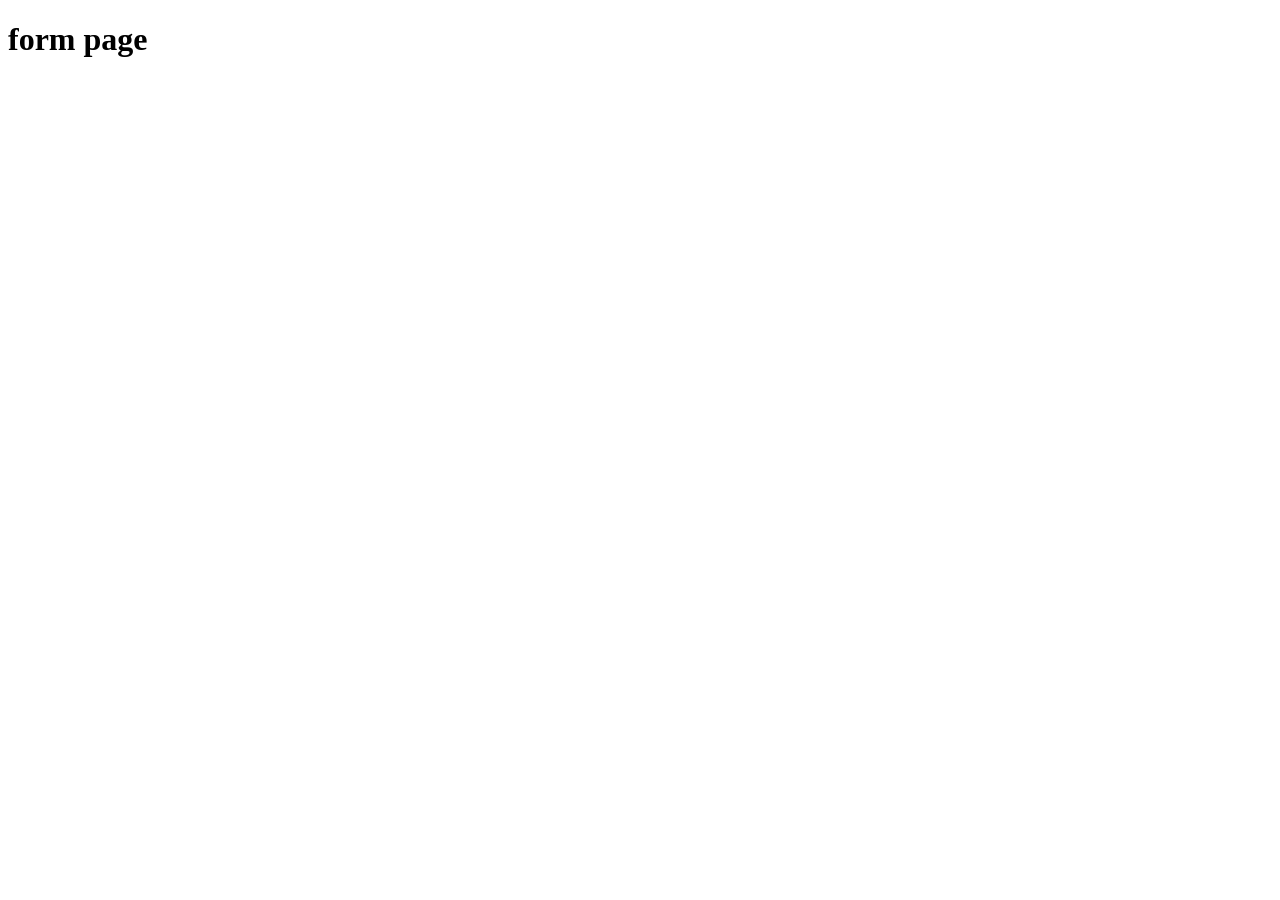
==== form.html @ 7c8b669b "add form page" ====
<!DOCTYPE html>
<html lang="en">
<head>
    <meta charset="UTF-8">
    <meta name="viewport" content="width=device-width, initial-scale=1.0">
    <title>Form page</title>
</head>

<body>
    <h1>form page</h1>
</body>
</html>
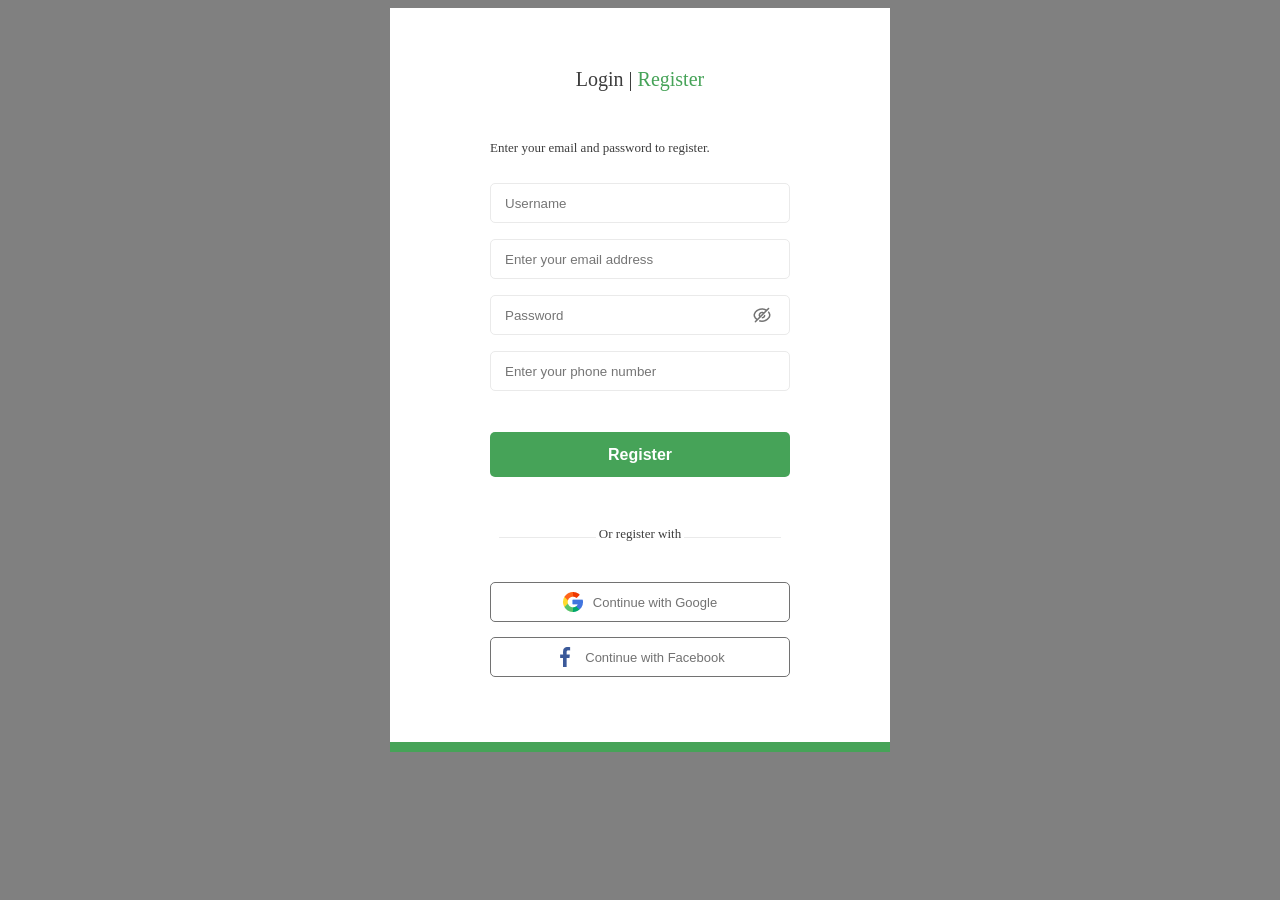
==== commit 13990bd0: "correction of of document titles" ====
--- a/form.html
+++ b/form.html
@@ -1,12 +1,76 @@
 <!DOCTYPE html>
 <html lang="en">
+
 <head>
     <meta charset="UTF-8">
     <meta name="viewport" content="width=device-width, initial-scale=1.0">
-    <title>Form page</title>
+    <title>Registration</title>
+    <link rel="stylesheet" href="./css/reset.css">
+    <link rel="stylesheet" href="./css/style.css">
+
+
 </head>
 
 <body>
-    <h1>form page</h1>
+    <div class="box-form">
+
+        <h1 class="title">
+            <span>Login</span>
+            <span>|</span>
+            <span class="color-title">Register</span>
+        </h1>
+
+        <div class="text-top">
+            <p>Enter your email and password to register.</p>
+        </div>
+
+        <form action="#">
+            <input type="text" name="username" placeholder="Username" minlength="3" maxlength="15"
+                pattern="^[A-Za-z0-9_]+$" required>
+
+            <input type="email" name="email" placeholder="Enter your email address" required>
+
+            <div class="password-box">
+                <input class="input password" type="password" placeholder="Password" minlength="6" required>
+                <button type="button" class="toggle-password">
+                    <img src="./img/Hide.png" alt="hide icon" width="20" height="20">
+                </button>
+            </div>
+
+            <input type="tel" name="phone number" placeholder="Enter your phone number" pattern="^\+?380\d{9}$">
+
+            <input class="register-button" type="submit" name="register" value="Register">
+        </form>
+
+        <div class="text-below">
+            <p><span><img src="./img/Line.png" alt="line"></span>
+                <span>Or register with</span>
+                <span><img src="./img/Line.png" alt="line"></span>
+            </p>
+        </div>
+
+        <button class="social-button-1" type="button"><img src="./img/Group.png" alt="google logo">Continue with
+            Google</button>
+
+        <button class="social-button-2" type="button"><img src="./img/facebook.png" alt="facebook logo">Continue
+            with
+            Facebook</button>
+
+    </div>
+
+
+    <script>
+        const button = document.querySelector('.toggle-password')
+        const passwordInput = document.querySelector('.password.input')
+
+        button.addEventListener('click', (event) => {
+            if (passwordInput.getAttribute('type') === 'text') {
+                passwordInput.setAttribute('type', 'password');
+            } else {
+                passwordInput.setAttribute('type', 'text');
+            }
+        })
+    </script>
 </body>
+
 </html>
--- a/css/style.css
+++ b/css/style.css
@@ -0,0 +1,115 @@
+body {
+    background-color: grey;
+    display: flex;
+    justify-content: center;
+    align-items: center;
+}
+
+.box-form {
+    background-color: #FFFFFF;
+    width: 500px;
+    padding: 50px 100px;
+    box-sizing: border-box;
+    display: flex;
+    flex-direction: column;
+    align-items: center;
+    border-bottom: 10px solid #46A358;
+}
+
+input {
+    display: block;
+    width: 300px;
+    height: 40px;
+    margin-bottom: 16px;
+    padding: 0 14px;
+    box-sizing: border-box;
+    border: 1px solid #EAEAEA;
+    border-radius: 5px;
+}
+
+form {
+    display: flex;
+    flex-direction: column;
+}
+
+.title {
+    color: #3D3D3D;
+    font-size: 20px;
+    font-weight: 500;
+    line-height: 16px;
+    margin-bottom: 40px;
+}
+
+.color-title {
+    color: #46A358;
+}
+
+.text-top {
+    color: #3D3D3D;
+    font-size: 13px;
+    font-weight: 300;
+    margin-bottom: 14px;
+    width: 300px;
+    text-align: left;
+}
+
+.register-button {
+    background-color: #46A358;
+    color: #FFFFFF;
+    width: 300px;
+    height: 45px;
+    border: none;
+    font-size: 16px;
+    font-weight: 700;
+    margin-bottom: 36px;
+    margin-top: 25px;
+}
+
+.text-below {
+    color: #3D3D3D;
+    font-size: 13px;
+    font-weight: 300;
+    line-height: 16px;
+    margin-bottom: 27px;
+}
+
+.social-button-1,
+.social-button-2 {
+    width: 300px;
+    height: 40px;
+    color: #727272;
+    font-size: 13px;
+    font-weight: 500;
+    margin-bottom: 15px;
+    background-color: transparent;
+    border: 1px solid #727272;
+    border-radius: 5px;
+    display: flex;
+    align-items: center;
+    justify-content: center;
+    gap: 10px;
+}
+
+.password-box {
+    display: block;
+    width: 300px;
+    position: relative;
+    margin-bottom: 16px;
+}
+
+.password-box input {
+    width: 300px;
+    margin-bottom: 0;
+
+}
+
+.toggle-password {
+    position: absolute;
+    right: 12px;
+    top: 50%;
+    transform: translateY(-50%);
+    display: flex;
+    align-items: center;
+    background: none;
+    border: none;
+}
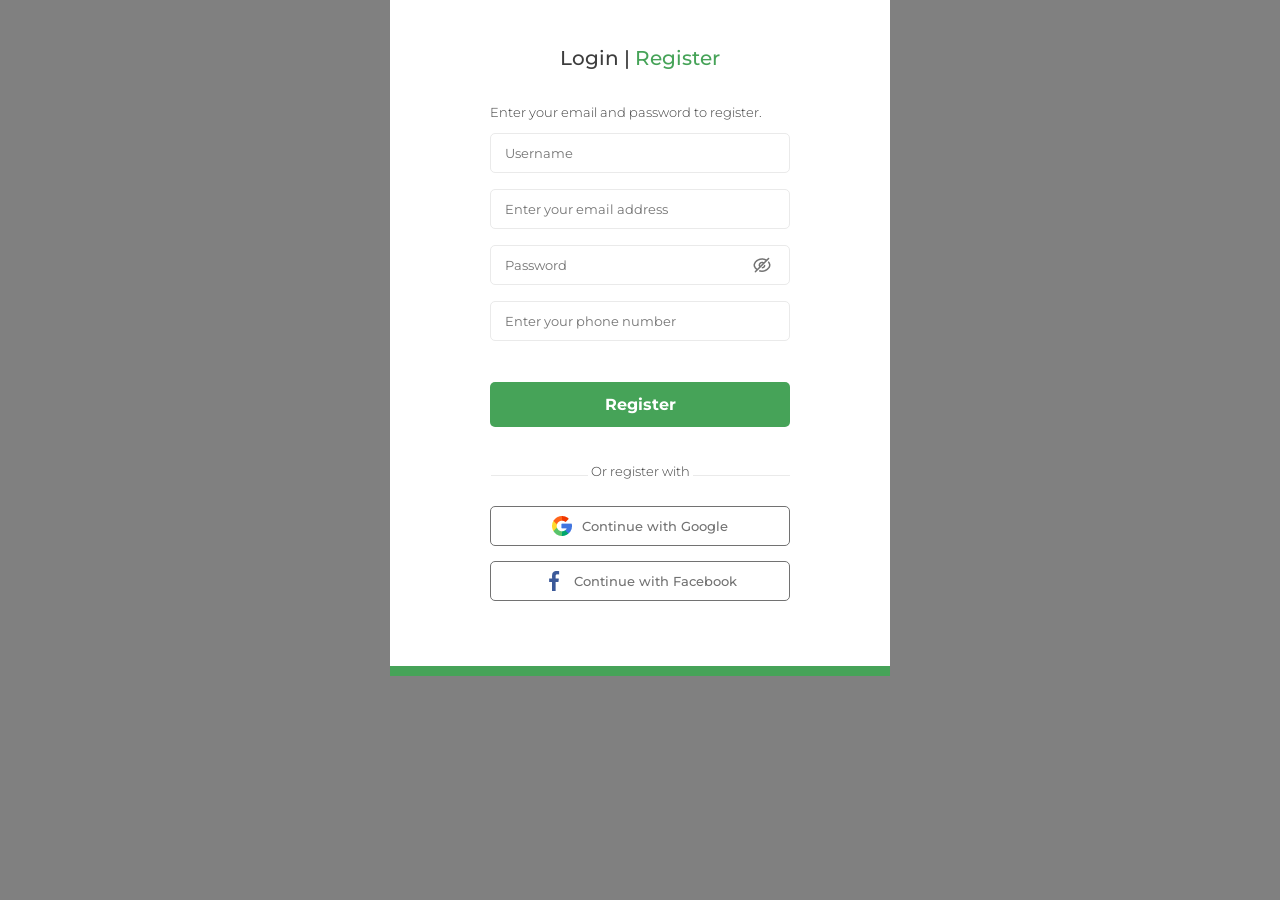
==== commit 6764e087: "correcting and adding fonts" ====
--- a/form.html
+++ b/form.html
@@ -5,6 +5,11 @@
     <meta charset="UTF-8">
     <meta name="viewport" content="width=device-width, initial-scale=1.0">
     <title>Registration</title>
+
+    <link rel="preconnect" href="https://fonts.googleapis.com">
+    <link rel="preconnect" href="https://fonts.gstatic.com" crossorigin>
+    <link href="https://fonts.googleapis.com/css2?family=Montserrat:wght@100..900&display=swap" rel="stylesheet">
+
     <link rel="stylesheet" href="./css/reset.css">
     <link rel="stylesheet" href="./css/style.css">
 
--- a/css/style.css
+++ b/css/style.css
@@ -5,6 +5,9 @@
     align-items: center;
 }
 
+body, input, button{
+    font-family: "Montserrat";
+}
 .box-form {
     background-color: #FFFFFF;
     width: 500px;
@@ -25,6 +28,13 @@
     box-sizing: border-box;
     border: 1px solid #EAEAEA;
     border-radius: 5px;
+}
+
+form {
+    input:focus{
+        border: 2px solid #46A358;
+        outline: none;
+    }
 }
 
 form {
@@ -63,6 +73,14 @@
     font-weight: 700;
     margin-bottom: 36px;
     margin-top: 25px;
+
+    &:hover {
+        opacity: 0.8;
+    }
+
+    &:active {
+        background: #1f4928;
+    }
 }
 
 .text-below {
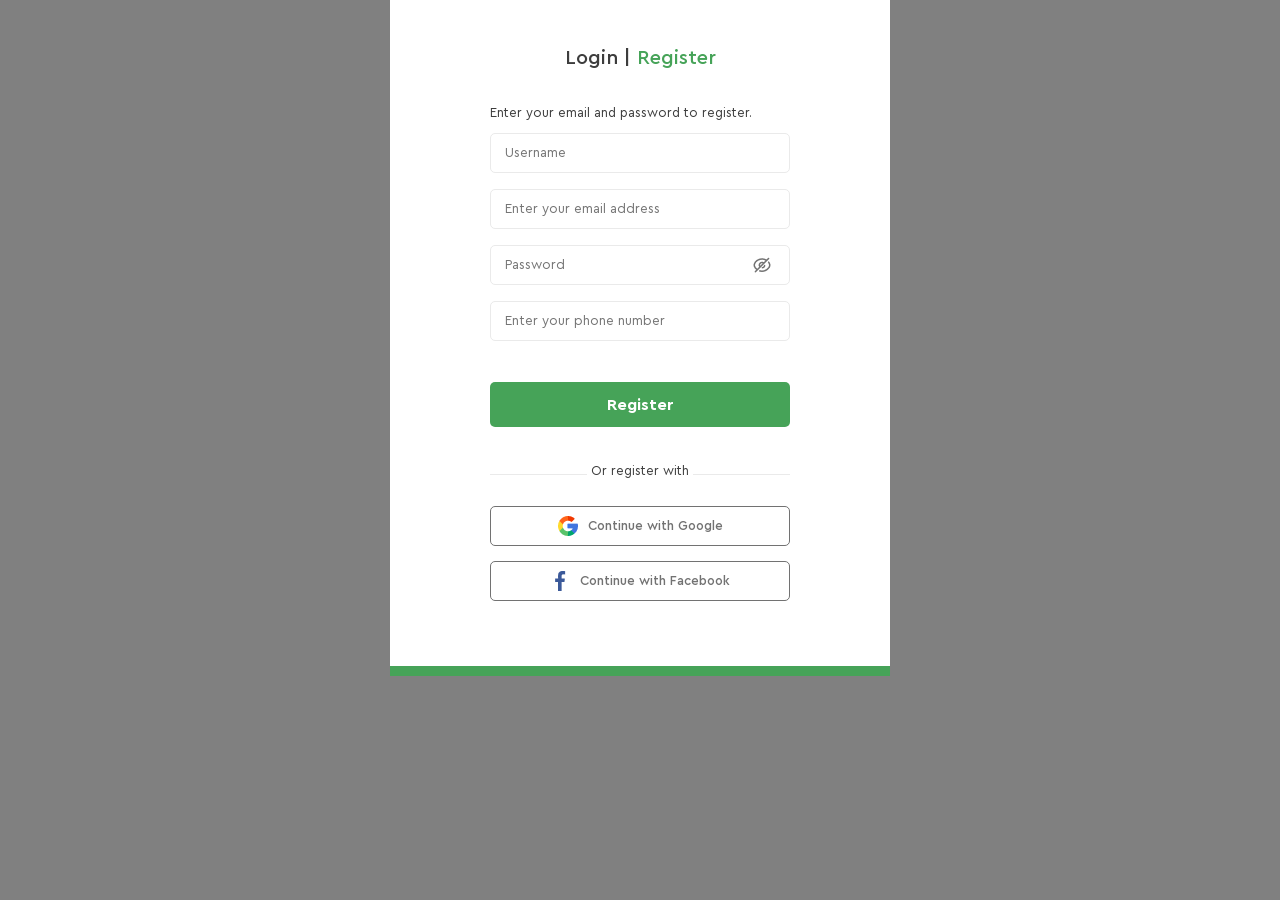
==== commit a34008cb: "adding a flexbox,font,new section" ====
--- a/form.html
+++ b/form.html
@@ -5,10 +5,6 @@
     <meta charset="UTF-8">
     <meta name="viewport" content="width=device-width, initial-scale=1.0">
     <title>Registration</title>
-
-    <link rel="preconnect" href="https://fonts.googleapis.com">
-    <link rel="preconnect" href="https://fonts.gstatic.com" crossorigin>
-    <link href="https://fonts.googleapis.com/css2?family=Montserrat:wght@100..900&display=swap" rel="stylesheet">
 
     <link rel="stylesheet" href="./css/reset.css">
     <link rel="stylesheet" href="./css/style.css">
--- a/css/style.css
+++ b/css/style.css
@@ -1,3 +1,4 @@
+@import "./font.css";
 body {
     background-color: grey;
     display: flex;
@@ -6,7 +7,7 @@
 }
 
 body, input, button{
-    font-family: "Montserrat";
+    font-family: "Cera Pro";
 }
 .box-form {
     background-color: #FFFFFF;
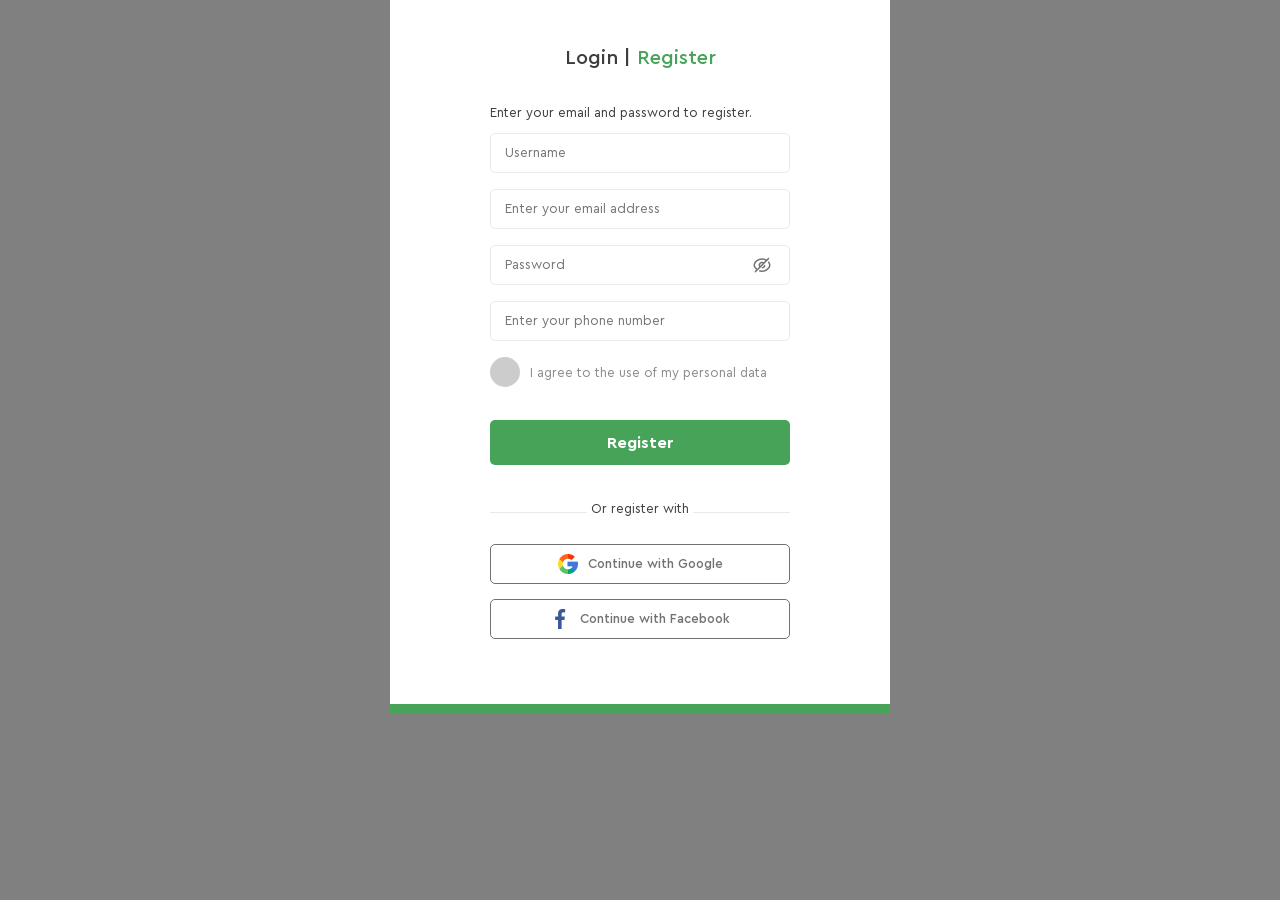
==== commit 5192a6d5: "add preloader and checkbox" ====
--- a/form.html
+++ b/form.html
@@ -40,6 +40,18 @@
 
             <input type="tel" name="phone number" placeholder="Enter your phone number" pattern="^\+?380\d{9}$">
 
+            <label class="agreement" for="agree-checkbox">
+                <div class="checkbox-wrapper-31">
+                    <input type="checkbox" id="agree-checkbox" name="agreement" required>
+                    <svg viewBox="0 0 35.6 35.6">
+                        <circle class="background" cx="17.8" cy="17.8" r="17.8"></circle>
+                        <circle class="stroke" cx="17.8" cy="17.8" r="14.37"></circle>
+                        <polyline class="check" points="11.78 18.12 15.55 22.23 25.17 12.87"></polyline>
+                    </svg>
+                </div>
+                <span>I agree to the use of my personal data</span>
+            </label>
+
             <input class="register-button" type="submit" name="register" value="Register">
         </form>
 
--- a/css/style.css
+++ b/css/style.css
@@ -1,4 +1,5 @@
 @import "./font.css";
+
 body {
     background-color: grey;
     display: flex;
@@ -6,9 +7,12 @@
     align-items: center;
 }
 
-body, input, button{
+body,
+input,
+button {
     font-family: "Cera Pro";
 }
+
 .box-form {
     background-color: #FFFFFF;
     width: 500px;
@@ -32,7 +36,7 @@
 }
 
 form {
-    input:focus{
+    input:focus {
         border: 2px solid #46A358;
         outline: none;
     }
@@ -131,4 +135,79 @@
     align-items: center;
     background: none;
     border: none;
+}
+
+
+.checkbox-wrapper-31 {
+    position: relative;
+    display: inline-block;
+    width: 30px;
+    height: 30px;
+}
+
+.checkbox-wrapper-31 .background {
+    fill: #ccc;
+    transition: ease all 0.6s;
+}
+
+.checkbox-wrapper-31 .stroke {
+    fill: none;
+    stroke: #fff;
+    stroke-miterlimit: 10;
+    stroke-width: 2px;
+    stroke-dashoffset: 100;
+    stroke-dasharray: 100;
+    transition: ease all 0.6s;
+}
+
+.checkbox-wrapper-31 .check {
+    fill: none;
+    stroke: #fff;
+    stroke-linecap: round;
+    stroke-linejoin: round;
+    stroke-width: 2px;
+    stroke-dashoffset: 22;
+    stroke-dasharray: 22;
+    transition: ease all 0.6s;
+}
+
+.checkbox-wrapper-31 input[type=checkbox] {
+    position: absolute;
+    width: 100%;
+    height: 100%;
+    left: 0;
+    top: 0;
+    margin: 0;
+    opacity: 0;
+    appearance: none;
+    -webkit-appearance: none;
+}
+
+.checkbox-wrapper-31 input[type=checkbox]:hover {
+    cursor: pointer;
+}
+
+.checkbox-wrapper-31 input[type=checkbox]:checked+svg .background {
+    fill: #6cbe45;
+}
+
+.checkbox-wrapper-31 input[type=checkbox]:checked+svg .stroke {
+    stroke-dashoffset: 0;
+}
+
+.checkbox-wrapper-31 input[type=checkbox]:checked+svg .check {
+    stroke-dashoffset: 0;
+}
+
+.agreement {
+    display: flex;
+    align-items: center;
+    gap: 10px;
+    width: 300px;
+    margin-bottom: 8px;
+    font-size: 13px;
+    font-weight: 300;
+    color: #8b8b8b;
+    text-align: left;
+    cursor: pointer;
 }
